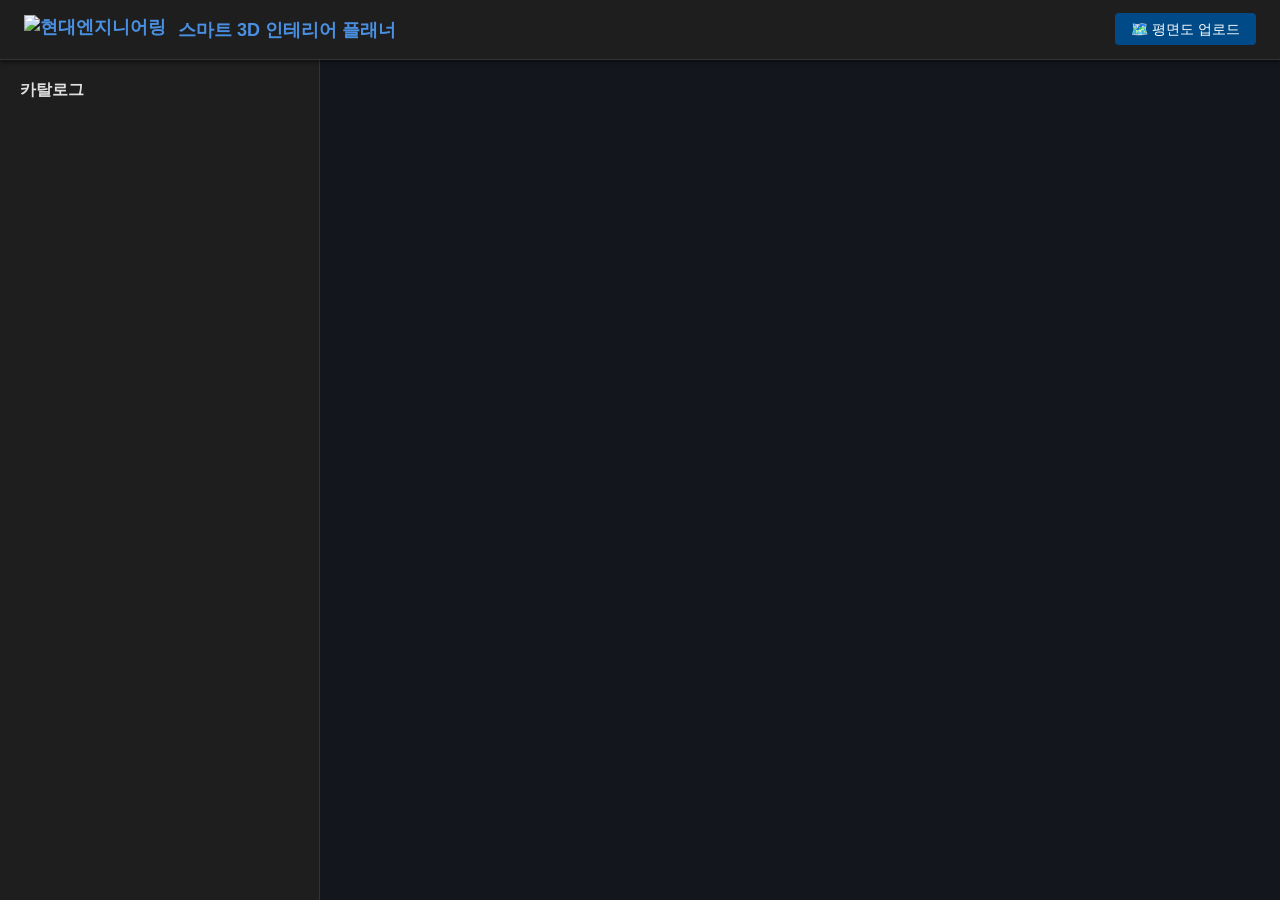
==== templates/index.html @ 899eb62d "First commit" ====
<!DOCTYPE html>
<html lang="ko">
<head>
  <meta charset="UTF-8">
  <title>Hyundai Engineering - 3D Space Simulator</title>
  
  <link rel="icon" href="data:;base64,iVBORw0KGgo=">
  <link rel="stylesheet" href="/static/css/style.css">
</head>
<body>

  <header id="top-nav">
    <div class="logo">
      <img src="https://www.hec.co.kr/assets/images/common/logo.svg" alt="현대엔지니어링" height="30">
      <span>스마트 3D 인테리어 플래너</span>
    </div>
    <div class="nav-actions">
      <label for="floorPlanInput" class="upload-btn">🗺️ 평면도 업로드</label>
      <input type="file" id="floorPlanInput" accept=".json" style="display: none;">
    </div>
  </header>

  <main>
    <aside id="sidebar">
      <h3>카탈로그</h3>
      <div id="furniture-list">
        <!-- JS에서 카탈로그 목록이 이곳에 생성됩니다 -->
      </div>
    </aside>

    <section id="canvas-container">
      <div id="furniture-toolbar">
        <button id="btn-rotate">🔄 90도 회전</button>
        <button id="btn-delete">🗑️ 삭제</button>
      </div>
    </section>
  </main>

<script src="https://cdnjs.cloudflare.com/ajax/libs/three.js/r128/three.min.js"></script>
<script src="https://cdn.jsdelivr.net/npm/three@0.128.0/examples/js/controls/OrbitControls.js"></script>
<script src="https://cdn.jsdelivr.net/npm/three@0.128.0/examples/js/controls/DragControls.js"></script>
<script src="https://cdn.jsdelivr.net/npm/three@0.128.0/examples/js/loaders/GLTFLoader.js"></script>

<script src="{{ url_for('static', filename='js/main.js') }}"></script>
---- static/css/style.css ----
/* 기본 초기화 */
* {
  margin: 0;
  padding: 0;
  box-sizing: border-box;
  font-family: 'Noto Sans KR', sans-serif;
}

body {
  display: flex;
  flex-direction: column;
  height: 100vh;
  overflow: hidden;
  background-color: #121212; /* 다크 모드 배경 */
  color: #e0e0e0;
}

/* 상단 네비게이션 (다크 스타일) */
#top-nav {
  height: 60px;
  background-color: #1e1e1e;
  border-bottom: 1px solid #333;
  display: flex;
  justify-content: space-between;
  align-items: center;
  padding: 0 24px;
  box-shadow: 0 2px 4px rgba(0,0,0,0.5);
  z-index: 10;
}

.logo {
  display: flex;
  align-items: center;
  gap: 12px;
  font-weight: 700;
  color: #4a90e2; /* 어두운 배경에 맞는 블루 */
  font-size: 18px;
}

.upload-btn {
  background-color: #004b87;
  color: white;
  padding: 8px 16px;
  border-radius: 4px;
  cursor: pointer;
  font-size: 14px;
  transition: background-color 0.2s;
}

.upload-btn:hover {
  background-color: #003666;
}

/* 메인 레이아웃 (사이드바 + 캔버스) */
main {
  display: flex;
  flex: 1;
  height: calc(100vh - 60px);
}

#sidebar {
  width: 320px;
  background-color: #1e1e1e;
  border-right: 1px solid #333;
  padding: 20px;
  overflow-y: auto;
  box-shadow: 2px 0 5px rgba(0,0,0,0.2);
}

#sidebar h3 {
  font-size: 16px;
  margin-bottom: 16px;
  color: #e0e0e0;
}

/* 가구 아이템 목록 스타일 (다크 모드) */
.furniture-item {
  padding: 16px;
  background-color: #2a2a2a;
  border: 1px solid #444;
  border-radius: 8px;
  margin-bottom: 12px;
  cursor: pointer;
  transition: all 0.2s;
  text-align: center;
  font-weight: 500;
  color: #ccc;
}

.furniture-item:hover {
  background-color: #333;
  border-color: #4a90e2;
  color: #4a90e2;
}

/* 3D 캔버스 영역 */
#canvas-container {
  flex: 1;
  position: relative;
  background-color: #14161d;
}

/* 플로팅 툴바 (오브젝트 클릭 시 노출) */
#furniture-toolbar {
  display: none; 
  position: absolute;
  bottom: 30px;
  left: 50%;
  transform: translateX(-50%);
  background-color: rgba(30, 30, 30, 0.95);
  padding: 10px 16px;
  border-radius: 30px;
  box-shadow: 0 4px 12px rgba(0,0,0,0.5);
  gap: 12px;
  z-index: 100;
  border: 1px solid #444;
}

#furniture-toolbar button {
  background: none;
  border: none;
  padding: 8px 12px;
  cursor: pointer;
  font-size: 14px;
  font-weight: 600;
  color: #e0e0e0;
  border-radius: 20px;
  transition: background 0.2s;
}

#furniture-toolbar button:hover {
  background-color: #444;
}

#btn-delete:hover {
  color: #ff5252;
}
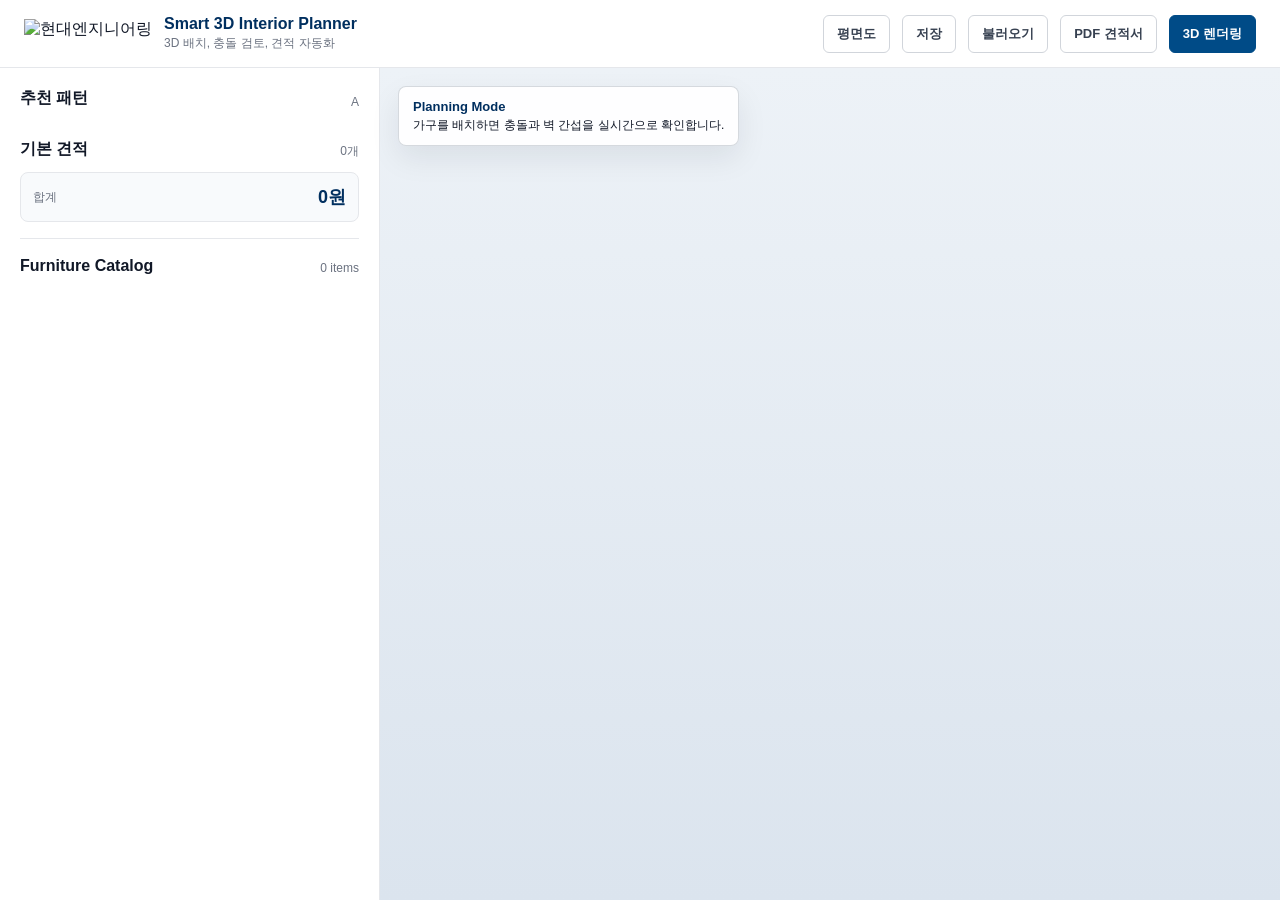
==== commit db477efa: "pototype_1" ====
--- a/templates/index.html
+++ b/templates/index.html
@@ -2,8 +2,9 @@
 <html lang="ko">
 <head>
   <meta charset="UTF-8">
+  <meta name="viewport" content="width=device-width, initial-scale=1.0">
   <title>Hyundai Engineering - 3D Space Simulator</title>
-  
+
   <link rel="icon" href="data:;base64,iVBORw0KGgo=">
   <link rel="stylesheet" href="/static/css/style.css">
 </head>
@@ -12,33 +13,72 @@
   <header id="top-nav">
     <div class="logo">
       <img src="https://www.hec.co.kr/assets/images/common/logo.svg" alt="현대엔지니어링" height="30">
-      <span>스마트 3D 인테리어 플래너</span>
+      <div>
+        <strong>Smart 3D Interior Planner</strong>
+        <span>3D 배치, 충돌 검토, 견적 자동화</span>
+      </div>
     </div>
     <div class="nav-actions">
-      <label for="floorPlanInput" class="upload-btn">🗺️ 평면도 업로드</label>
-      <input type="file" id="floorPlanInput" accept=".json" style="display: none;">
+      <label for="floorPlanInput" class="upload-btn">평면도</label>
+      <input type="file" id="floorPlanInput" accept=".json" hidden>
+      <button id="btn-save" class="ghost-btn" type="button">저장</button>
+      <button id="btn-load" class="ghost-btn" type="button">불러오기</button>
+      <button id="btn-pdf" class="ghost-btn" type="button">PDF 견적서</button>
+      <button id="btn-accept" class="primary-btn" type="button">3D 렌더링</button>
     </div>
   </header>
 
   <main>
     <aside id="sidebar">
-      <h3>카탈로그</h3>
-      <div id="furniture-list">
-        <!-- JS에서 카탈로그 목록이 이곳에 생성됩니다 -->
-      </div>
+      <section class="panel-section">
+        <div class="section-header">
+          <h2>추천 패턴</h2>
+          <span id="active-theme">A</span>
+        </div>
+        <div id="trend-patterns" class="pattern-grid"></div>
+      </section>
+
+      <section class="panel-section estimate-panel">
+        <div class="section-header">
+          <h2>기본 견적</h2>
+          <span id="placed-count">0개</span>
+        </div>
+        <div class="estimate-total">
+          <span>합계</span>
+          <strong id="estimate-total">0원</strong>
+        </div>
+        <div id="estimate-list" class="estimate-list"></div>
+      </section>
+
+      <section class="panel-section">
+        <div class="section-header">
+          <h2>Furniture Catalog</h2>
+          <span id="catalog-count">0 items</span>
+        </div>
+        <div id="color-filter" class="segmented-control" aria-label="Color filter"></div>
+      </section>
+
+      <div id="furniture-list"></div>
     </aside>
 
     <section id="canvas-container">
+      <div id="scene-status">
+        <strong>Planning Mode</strong>
+        <span>가구를 배치하면 충돌과 벽 간섭을 실시간으로 확인합니다.</span>
+      </div>
+      <div id="warning-panel" aria-live="polite"></div>
       <div id="furniture-toolbar">
-        <button id="btn-rotate">🔄 90도 회전</button>
-        <button id="btn-delete">🗑️ 삭제</button>
+        <input id="material-label-input" type="text" aria-label="자재명 수정">
+        <button id="btn-rotate" type="button">90도 회전</button>
+        <button id="btn-delete" type="button">삭제</button>
       </div>
     </section>
   </main>
 
-<script src="https://cdnjs.cloudflare.com/ajax/libs/three.js/r128/three.min.js"></script>
-<script src="https://cdn.jsdelivr.net/npm/three@0.128.0/examples/js/controls/OrbitControls.js"></script>
-<script src="https://cdn.jsdelivr.net/npm/three@0.128.0/examples/js/controls/DragControls.js"></script>
-<script src="https://cdn.jsdelivr.net/npm/three@0.128.0/examples/js/loaders/GLTFLoader.js"></script>
-
-<script src="{{ url_for('static', filename='js/main.js') }}"></script>+  <script src="https://cdnjs.cloudflare.com/ajax/libs/three.js/r128/three.min.js"></script>
+  <script src="https://cdn.jsdelivr.net/npm/three@0.128.0/examples/js/controls/OrbitControls.js"></script>
+  <script src="https://cdn.jsdelivr.net/npm/three@0.128.0/examples/js/loaders/GLTFLoader.js"></script>
+  <script src="https://cdn.jsdelivr.net/npm/jspdf@2.5.1/dist/jspdf.umd.min.js"></script>
+  <script src="{{ url_for('static', filename='js/main.js') }}"></script>
+</body>
+</html>
--- a/static/css/style.css
+++ b/static/css/style.css
@@ -1,9 +1,24 @@
-/* 기본 초기화 */
 * {
+  box-sizing: border-box;
   margin: 0;
   padding: 0;
-  box-sizing: border-box;
-  font-family: 'Noto Sans KR', sans-serif;
+}
+
+:root {
+  --blue-900: #002f5f;
+  --blue-800: #004b87;
+  --blue-700: #0a66b2;
+  --gray-950: #111827;
+  --gray-700: #374151;
+  --gray-500: #6b7280;
+  --gray-300: #d1d5db;
+  --gray-200: #e5e7eb;
+  --gray-100: #f3f4f6;
+  --gray-050: #f8fafc;
+  --white: #ffffff;
+  --danger: #b91c1c;
+  --warning: #b45309;
+  --ok: #047857;
 }
 
 body {
@@ -11,127 +26,456 @@
   flex-direction: column;
   height: 100vh;
   overflow: hidden;
-  background-color: #121212; /* 다크 모드 배경 */
-  color: #e0e0e0;
-}
-
-/* 상단 네비게이션 (다크 스타일) */
+  background: var(--gray-050);
+  color: var(--gray-950);
+  font-family: Inter, "Noto Sans KR", Arial, sans-serif;
+}
+
+button,
+input,
+label {
+  font: inherit;
+}
+
+button,
+label {
+  white-space: nowrap;
+}
+
 #top-nav {
-  height: 60px;
-  background-color: #1e1e1e;
-  border-bottom: 1px solid #333;
-  display: flex;
+  align-items: center;
+  background: var(--white);
+  border-bottom: 1px solid var(--gray-200);
+  display: flex;
+  height: 68px;
   justify-content: space-between;
-  align-items: center;
   padding: 0 24px;
-  box-shadow: 0 2px 4px rgba(0,0,0,0.5);
   z-index: 10;
 }
 
-.logo {
-  display: flex;
-  align-items: center;
+.logo,
+.nav-actions {
+  align-items: center;
+  display: flex;
   gap: 12px;
-  font-weight: 700;
-  color: #4a90e2; /* 어두운 배경에 맞는 블루 */
+}
+
+.logo div {
+  display: grid;
+  gap: 2px;
+}
+
+.logo strong {
+  color: var(--blue-900);
+  font-size: 16px;
+  font-weight: 760;
+}
+
+.logo span {
+  color: var(--gray-500);
+  font-size: 12px;
+}
+
+.upload-btn,
+.primary-btn,
+.ghost-btn {
+  border-radius: 6px;
+  cursor: pointer;
+  font-size: 13px;
+  font-weight: 750;
+  min-height: 38px;
+  padding: 9px 13px;
+}
+
+.upload-btn,
+.ghost-btn {
+  background: var(--white);
+  border: 1px solid var(--gray-300);
+  color: var(--gray-700);
+}
+
+.upload-btn:hover,
+.ghost-btn:hover {
+  border-color: var(--blue-800);
+  color: var(--blue-900);
+}
+
+.primary-btn {
+  background: var(--blue-800);
+  border: 1px solid var(--blue-800);
+  color: var(--white);
+}
+
+.primary-btn:hover {
+  background: var(--blue-900);
+}
+
+main {
+  display: grid;
+  flex: 1;
+  grid-template-columns: 380px minmax(0, 1fr);
+  min-height: 0;
+}
+
+#sidebar {
+  background: var(--white);
+  border-right: 1px solid var(--gray-200);
+  display: flex;
+  flex-direction: column;
+  gap: 18px;
+  overflow: hidden;
+  padding: 20px;
+}
+
+.panel-section {
+  display: grid;
+  gap: 12px;
+}
+
+.section-header {
+  align-items: end;
+  display: flex;
+  gap: 12px;
+  justify-content: space-between;
+}
+
+.section-header h2 {
+  color: var(--gray-950);
+  font-size: 16px;
+  font-weight: 780;
+}
+
+.section-header span,
+.estimate-total span,
+.estimate-row span {
+  color: var(--gray-500);
+  font-size: 12px;
+}
+
+.pattern-grid {
+  display: grid;
+  gap: 7px;
+  grid-template-columns: repeat(4, minmax(0, 1fr));
+}
+
+.pattern-btn {
+  background: var(--gray-050);
+  border: 1px solid var(--gray-200);
+  border-radius: 7px;
+  color: var(--gray-700);
+  cursor: pointer;
+  display: grid;
+  font-size: 11px;
+  font-weight: 760;
+  gap: 3px;
+  min-height: 50px;
+  padding: 7px 6px;
+  text-align: center;
+}
+
+.pattern-btn strong {
+  color: var(--blue-900);
+  font-size: 15px;
+}
+
+.pattern-btn.active {
+  background: #eef6ff;
+  border-color: var(--blue-800);
+}
+
+.estimate-panel {
+  border-bottom: 1px solid var(--gray-200);
+  padding-bottom: 4px;
+}
+
+.estimate-total {
+  align-items: center;
+  background: var(--gray-050);
+  border: 1px solid var(--gray-200);
+  border-radius: 8px;
+  display: flex;
+  justify-content: space-between;
+  padding: 12px;
+}
+
+.estimate-total strong {
+  color: var(--blue-900);
   font-size: 18px;
 }
 
-.upload-btn {
-  background-color: #004b87;
-  color: white;
-  padding: 8px 16px;
-  border-radius: 4px;
+.estimate-list {
+  display: grid;
+  gap: 7px;
+  max-height: 154px;
+  overflow-y: auto;
+  padding-right: 3px;
+}
+
+.estimate-row {
+  align-items: center;
+  border-bottom: 1px solid var(--gray-100);
+  display: grid;
+  gap: 3px;
+  grid-template-columns: minmax(0, 1fr) auto;
+  padding: 5px 0;
+}
+
+.estimate-row strong {
+  font-size: 12px;
+  overflow: hidden;
+  text-overflow: ellipsis;
+  white-space: nowrap;
+}
+
+.estimate-row b {
+  color: var(--blue-800);
+  font-size: 12px;
+}
+
+.segmented-control {
+  display: grid;
+  gap: 6px;
+  grid-template-columns: repeat(3, minmax(0, 1fr));
+}
+
+.color-filter-btn {
+  align-items: center;
+  background: var(--gray-050);
+  border: 1px solid var(--gray-200);
+  border-radius: 6px;
+  color: var(--gray-700);
   cursor: pointer;
-  font-size: 14px;
-  transition: background-color 0.2s;
-}
-
-.upload-btn:hover {
-  background-color: #003666;
-}
-
-/* 메인 레이아웃 (사이드바 + 캔버스) */
-main {
-  display: flex;
-  flex: 1;
-  height: calc(100vh - 60px);
-}
-
-#sidebar {
-  width: 320px;
-  background-color: #1e1e1e;
-  border-right: 1px solid #333;
-  padding: 20px;
+  display: flex;
+  font-size: 12px;
+  font-weight: 750;
+  gap: 7px;
+  justify-content: center;
+  min-height: 34px;
+  padding: 7px;
+}
+
+.color-filter-btn.active {
+  background: #eef6ff;
+  border-color: var(--blue-800);
+  color: var(--blue-900);
+}
+
+.swatch {
+  border: 1px solid rgba(17, 24, 39, 0.18);
+  border-radius: 50%;
+  height: 12px;
+  width: 12px;
+}
+
+#furniture-list {
+  display: grid;
+  gap: 10px;
+  min-height: 0;
   overflow-y: auto;
-  box-shadow: 2px 0 5px rgba(0,0,0,0.2);
-}
-
-#sidebar h3 {
-  font-size: 16px;
-  margin-bottom: 16px;
-  color: #e0e0e0;
-}
-
-/* 가구 아이템 목록 스타일 (다크 모드) */
-.furniture-item {
-  padding: 16px;
-  background-color: #2a2a2a;
-  border: 1px solid #444;
+  padding-right: 4px;
+}
+
+.furniture-card {
+  align-items: center;
+  background: var(--white);
+  border: 1px solid var(--gray-200);
   border-radius: 8px;
-  margin-bottom: 12px;
+  cursor: grab;
+  display: grid;
+  gap: 12px;
+  grid-template-columns: 64px minmax(0, 1fr);
+  padding: 10px;
+  transition: border-color 0.16s ease, box-shadow 0.16s ease, transform 0.16s ease;
+}
+
+.furniture-card:hover {
+  border-color: var(--blue-800);
+  box-shadow: 0 8px 22px rgba(15, 23, 42, 0.08);
+  transform: translateY(-1px);
+}
+
+.furniture-thumb,
+.thumb-fallback {
+  background: var(--gray-100);
+  border-radius: 7px;
+  height: 64px;
+  object-fit: contain;
+  width: 64px;
+}
+
+.thumb-fallback {
+  align-items: center;
+  color: var(--blue-800);
+  display: flex;
+  font-size: 22px;
+  font-weight: 800;
+  justify-content: center;
+}
+
+.furniture-info {
+  display: grid;
+  gap: 4px;
+  min-width: 0;
+}
+
+.furniture-meta-row {
+  align-items: center;
+  display: flex;
+  gap: 8px;
+}
+
+.furniture-category {
+  color: var(--gray-500);
+  font-size: 10px;
+  font-weight: 800;
+  text-transform: uppercase;
+}
+
+.furniture-name,
+.furniture-meta {
+  overflow: hidden;
+  text-overflow: ellipsis;
+  white-space: nowrap;
+}
+
+.furniture-name {
+  color: var(--gray-950);
+  font-size: 13px;
+  font-weight: 760;
+}
+
+.furniture-meta {
+  color: var(--gray-500);
+  font-size: 11px;
+}
+
+.furniture-price {
+  color: var(--blue-800);
+  font-size: 12px;
+  font-weight: 800;
+}
+
+#canvas-container {
+  background: linear-gradient(180deg, #edf2f7 0%, #dbe4ee 100%);
+  min-width: 0;
+  position: relative;
+}
+
+#scene-status,
+#warning-panel {
+  background: rgba(255, 255, 255, 0.92);
+  border: 1px solid rgba(209, 213, 219, 0.9);
+  border-radius: 8px;
+  box-shadow: 0 12px 30px rgba(15, 23, 42, 0.08);
+  display: grid;
+  gap: 3px;
+  left: 18px;
+  padding: 12px 14px;
+  position: absolute;
+  z-index: 5;
+}
+
+#scene-status {
+  top: 18px;
+}
+
+#warning-panel {
+  color: var(--danger);
+  display: none;
+  max-width: min(420px, calc(100% - 36px));
+  top: 88px;
+}
+
+#warning-panel.ok {
+  color: var(--ok);
+}
+
+#warning-panel strong,
+#scene-status strong {
+  color: var(--blue-900);
+  font-size: 13px;
+}
+
+#warning-panel span,
+#scene-status span {
+  color: currentColor;
+  font-size: 12px;
+  line-height: 1.35;
+}
+
+#furniture-toolbar {
+  align-items: center;
+  background: rgba(255, 255, 255, 0.96);
+  border: 1px solid var(--gray-200);
+  border-radius: 8px;
+  bottom: 28px;
+  box-shadow: 0 14px 32px rgba(15, 23, 42, 0.14);
+  display: none;
+  gap: 8px;
+  left: 50%;
+  padding: 8px;
+  position: absolute;
+  transform: translateX(-50%);
+  z-index: 100;
+}
+
+#material-label-input {
+  border: 1px solid var(--gray-300);
+  border-radius: 6px;
+  color: var(--gray-950);
+  font-size: 13px;
+  min-height: 34px;
+  min-width: 210px;
+  padding: 7px 10px;
+}
+
+#furniture-toolbar button {
+  background: var(--white);
+  border: 1px solid var(--gray-200);
+  border-radius: 6px;
+  color: var(--gray-700);
   cursor: pointer;
-  transition: all 0.2s;
-  text-align: center;
-  font-weight: 500;
-  color: #ccc;
-}
-
-.furniture-item:hover {
-  background-color: #333;
-  border-color: #4a90e2;
-  color: #4a90e2;
-}
-
-/* 3D 캔버스 영역 */
-#canvas-container {
-  flex: 1;
-  position: relative;
-  background-color: #14161d;
-}
-
-/* 플로팅 툴바 (오브젝트 클릭 시 노출) */
-#furniture-toolbar {
-  display: none; 
-  position: absolute;
-  bottom: 30px;
-  left: 50%;
-  transform: translateX(-50%);
-  background-color: rgba(30, 30, 30, 0.95);
-  padding: 10px 16px;
-  border-radius: 30px;
-  box-shadow: 0 4px 12px rgba(0,0,0,0.5);
-  gap: 12px;
-  z-index: 100;
-  border: 1px solid #444;
-}
-
-#furniture-toolbar button {
-  background: none;
-  border: none;
-  padding: 8px 12px;
-  cursor: pointer;
-  font-size: 14px;
-  font-weight: 600;
-  color: #e0e0e0;
-  border-radius: 20px;
-  transition: background 0.2s;
+  font-size: 13px;
+  font-weight: 750;
+  min-height: 34px;
+  padding: 7px 12px;
 }
 
 #furniture-toolbar button:hover {
-  background-color: #444;
+  border-color: var(--blue-800);
+  color: var(--blue-900);
 }
 
 #btn-delete:hover {
-  color: #ff5252;
-}   +  border-color: var(--danger);
+  color: var(--danger);
+}
+
+@media (max-width: 960px) {
+  #top-nav {
+    align-items: stretch;
+    flex-direction: column;
+    gap: 8px;
+    height: auto;
+    padding: 12px 16px;
+  }
+
+  .nav-actions {
+    flex-wrap: wrap;
+  }
+
+  main {
+    grid-template-columns: 1fr;
+    grid-template-rows: 360px minmax(0, 1fr);
+  }
+
+  #sidebar {
+    border-bottom: 1px solid var(--gray-200);
+    border-right: 0;
+    order: 1;
+  }
+
+  #canvas-container {
+    order: 2;
+  }
+}
